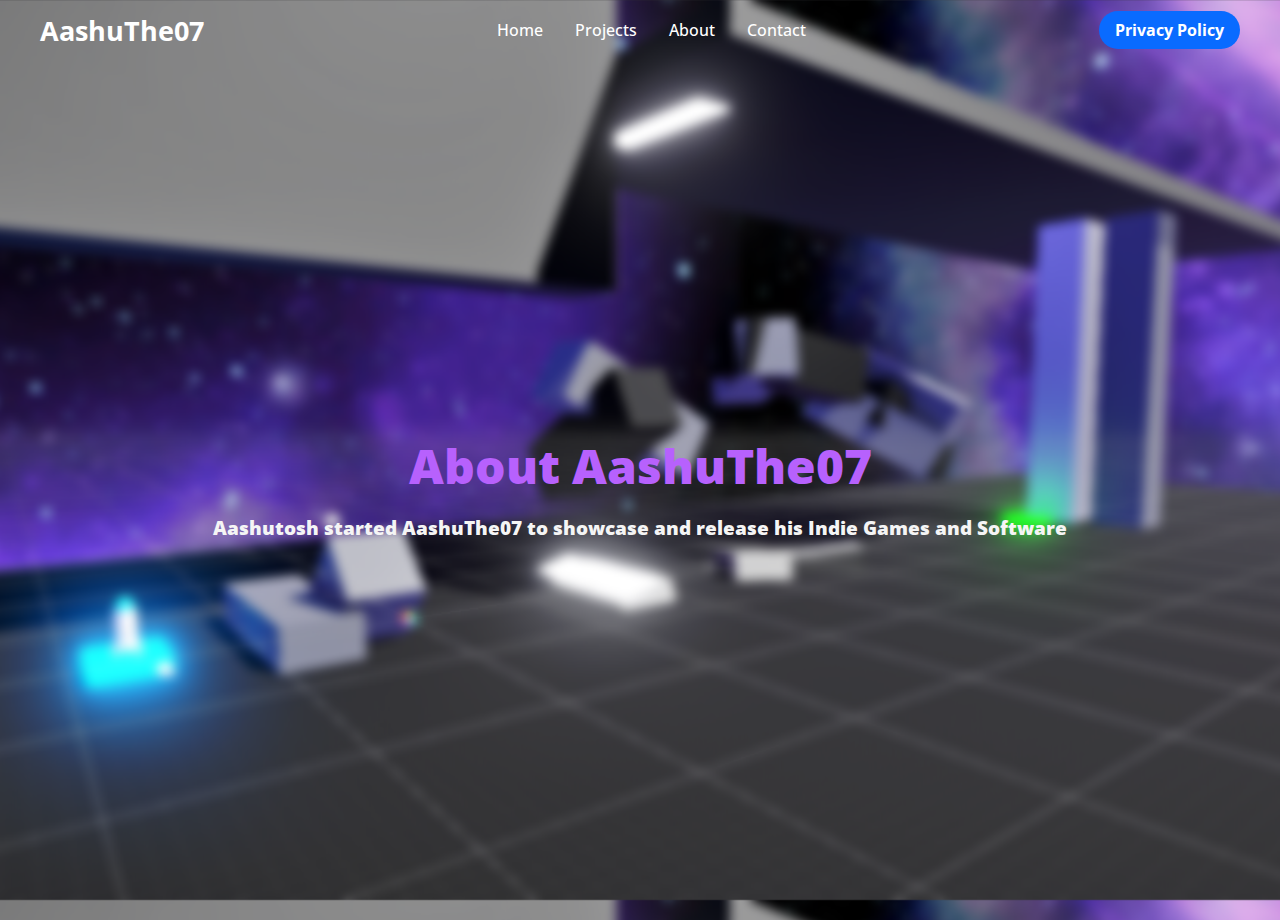
==== about.html @ 2e99ad09 "first commit" ====
<!DOCTYPE html>
<html lang="en">
<head>
    <meta charset="UTF-8">
    <meta http-equiv="X-UA-Compatible" content="IE=edge" />
    <meta name="viewport" content="width=device-width, initial-scale=1.0">
    <link rel="preconnect" href="https://fonts.googleapis.com">
    <link rel="preconnect" href="https://fonts.gstatic.com" crossorigin>
    <link href="https://fonts.googleapis.com/css2?family=Open+Sans:ital,wght@0,300..800;1,300..800&display=swap" rel="stylesheet">
    <link rel="stylesheet" href="https://cdnjs.cloudflare.com/ajax/libs/font-awesome/6.5.2/css/all.min.css" integrity="sha512-SnH5WK+bZxgPHs44uWIX+LLJAJ9/2PkPKZ5QiAj6Ta86w+fsb2TkcmfRyVX3pBnMFcV7oQPJkl9QevSCWr3W6A==" crossorigin="anonymous" referrerpolicy="no-referrer" />
    <link rel="stylesheet" href="style.css">
    <title>Home - AashuThe07</title>
</head>
<body>
    <header>
        <div class="navbar">
            <div class="logo"><a href="#">AashuThe07</a></div>
            <ul class="links">
                <li class="menu_btn"><a href="index.html">Home</a></li>
                <li class="menu_btn"><a href="#">Projects</a></li>
                <li class="menu_btn"><a href="about.html">About</a></li>
                <li class="menu_btn"><a href="#">Contact</a></li>
            </ul>
            <a href="#" class="action_btn">Privacy Policy</a>
            <div class="toggle_btn">
                <i class="fa-solid fa-bars"></i>
            </div>
        </div>
        <div class="dropdown_menu">
            <li class="menu_btn"><a href="index.html">Home</a></li>
            <li class="menu_btn"><a href="#">Projects</a></li>
            <li class="menu_btn"><a href="about.html">About</a></li>
            <li class="menu_btn"><a href="#">Contact</a></li>
            <li><a href="#" class="action_btn">Privacy Policy</a></li>
        </div>
    </header>

    <main>
        <section id="hero">
            <h1>About AashuThe07</h1>
            <p>Aashutosh started AashuThe07 to showcase and release his Indie Games and Software</p>
        </section>
    </main>

    <script>
        const toggleBtn = document.querySelector('.toggle_btn')
        const toggleBtnIcon = document.querySelector('.toggle_btn i')
        const dropDownMenu = document.querySelector('.dropdown_menu')

        toggleBtn.onclick = function () {
            dropDownMenu.classList.toggle('open')
            const isOpen = dropDownMenu.classList.contains('open')

            toggleBtnIcon.classList = isOpen
            ? 'fa-solid fa-xmark'
            : 'fa-solid fa-bars'
        }
    </script>
</body>
</html>
---- style.css ----
*{
    margin: 0;
    padding: 0;
    font-family: "Open Sans", sans-serif;
    font-optical-sizing: auto;
    font-weight: 500;
    font-style: normal;
    font-variation-settings:"wdth" 100;
}

body {
    height: 100vh;
    background-color: #000;
    background-image: url(./images/BlurredRocketGame.png);
    background-size: cover;
    background-position: center;
}

li {
    list-style: none;
}

a {
    text-decoration: none;
    color: #fff;
    font-size: 1rem;
}

a:hover{
    color: orange;
}

.menu_btn {
    text-decoration: none;
    color: #fff;
    font-size: 1rem;
    transition: scale 0.2s ease;
}

.menu_btn:hover {
    color: orange;
    scale: 1.1;
}

/* HEADER */
header{
    position: relative;
    padding: 0 2rem;
}

.navbar{
    width: 100%;
    height: 60px;
    max-width: 1200px;
    margin: 0 auto;
    display: flex;
    align-items: center;
    justify-content: space-between;
}

.navbar .logo a{
    font-size: 1.7rem;
    font-weight: bold;
}

.navbar .logo {
    text-decoration: none;
    color: #fff;
    font-size: 1rem;
    transition: scale 0.3s ease;
}

.navbar .logo:hover {
    color: orange;
    scale: 1.15;
}

.navbar .links{
    display: flex;
    gap: 2rem;
}

.navbar .toggle_btn{
    color: #fff;
    font-size: 1.5rem;
    cursor: pointer;
    display: none;
}

.action_btn{
    background-color: rgb(9, 107, 255);
    color: #fff;
    padding: 0.5rem 1rem;
    border: none;
    outline: none;
    border-radius: 20px;
    font-weight: bold;
    cursor: pointer;
    transition: scale 0.2s ease;
}

.action_btn:hover{
    scale: 1.05;
    color: #fff;
}

.action_btn:active{
    scale: 0.95;
}

.dropdown_menu{
    display: none;
    position: absolute;
    right: 2rem;
    top: 60px;
    height: 0;
    width: 300px;
    background: rgba(255, 255, 255, 0.1);
    backdrop-filter: blur(15px);
    border-radius: 10px;
    overflow: hidden;
    transition: height .2s cubic-bezier(0.175, 0.885, 0.32, 1.275);
}

.dropdown_menu.open {
    height: 240px;
}

.dropdown_menu li {
    padding: 0.7rem;
    display: flex;
    align-items: center;
    justify-content: center;
}

.dropdown_menu .action_btn {
    width: 80%;
    display: flex;
    justify-content: center;
}

section#hero {
    margin: 10px;
    padding: 5px;
    height: calc(100vh - 60px);
    display: flex;
    flex-direction: column;
    align-items: center;
    justify-content: center;
    text-align: center;
    color: #fff;
}

#hero h1 {
    font-size: 3rem;
    font-weight: 800;
    margin-bottom: 1rem;
    color: rgb(183, 97, 253);
}

#hero p {
    font-size: 1.2rem;
    font-weight: 800;
    margin-bottom: 1rem;
    color: whitesmoke;
}

/*RESPONSIVE*/
@media (max-width: 830px) {
    .navbar .links,
    .navbar .action_btn {
        display: none;
    }

    .navbar .toggle_btn {
        display: block;
    }

    .dropdown_menu {
        display: block;
    }
}

@media (max-width: 576px) {
    .dropdown_menu {
        left: 2rem;
        width: unset;
    }
}
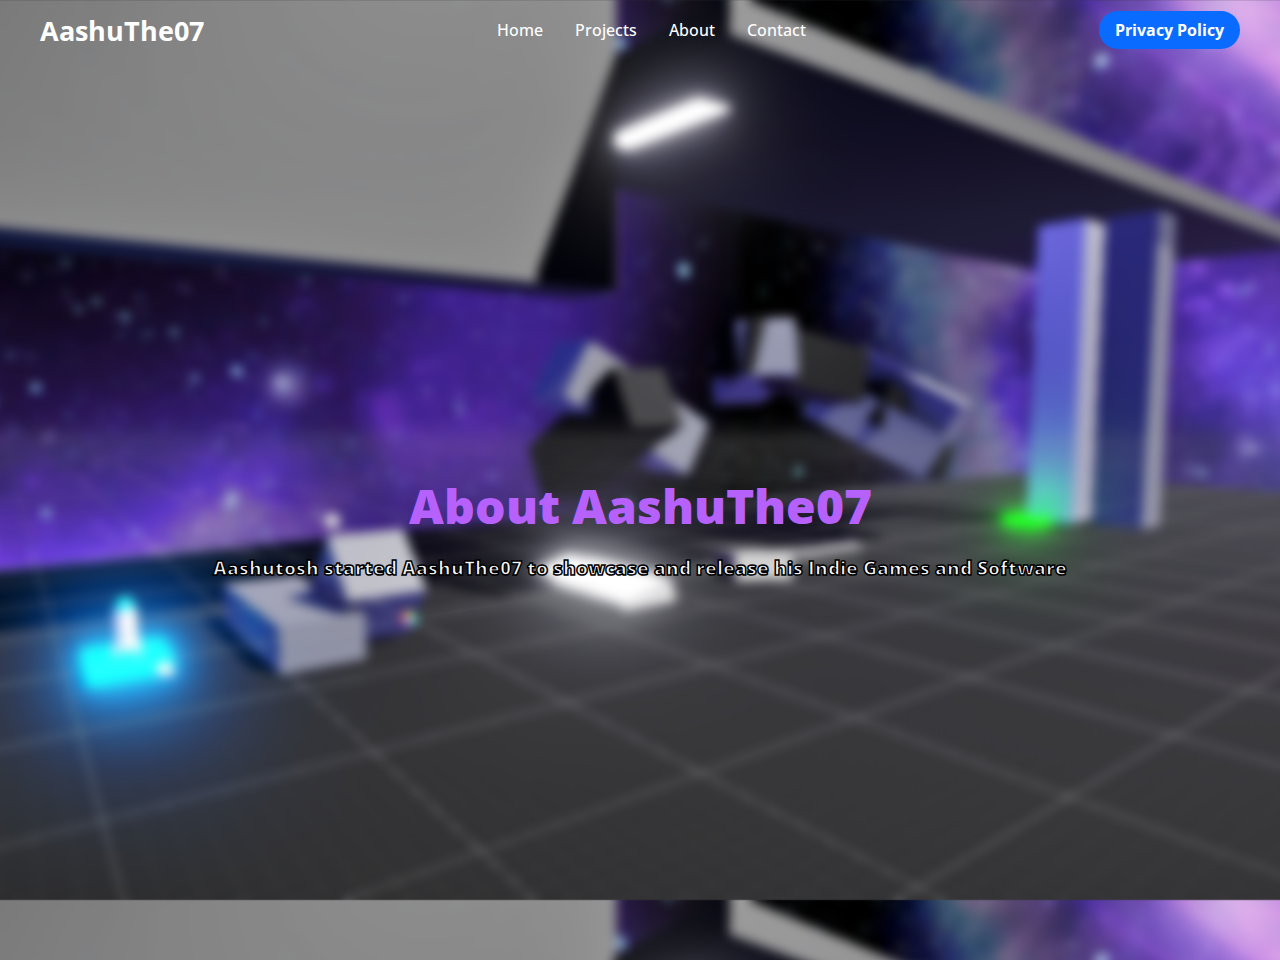
==== commit 690a9268: "Updated the project" ====
--- a/about.html
+++ b/about.html
@@ -9,29 +9,29 @@
     <link href="https://fonts.googleapis.com/css2?family=Open+Sans:ital,wght@0,300..800;1,300..800&display=swap" rel="stylesheet">
     <link rel="stylesheet" href="https://cdnjs.cloudflare.com/ajax/libs/font-awesome/6.5.2/css/all.min.css" integrity="sha512-SnH5WK+bZxgPHs44uWIX+LLJAJ9/2PkPKZ5QiAj6Ta86w+fsb2TkcmfRyVX3pBnMFcV7oQPJkl9QevSCWr3W6A==" crossorigin="anonymous" referrerpolicy="no-referrer" />
     <link rel="stylesheet" href="style.css">
-    <title>Home - AashuThe07</title>
+    <title>About - AashuThe07</title>
 </head>
 <body>
     <header>
         <div class="navbar">
-            <div class="logo"><a href="#">AashuThe07</a></div>
+            <div class="logo"><a href="index.html">AashuThe07</a></div>
             <ul class="links">
                 <li class="menu_btn"><a href="index.html">Home</a></li>
-                <li class="menu_btn"><a href="#">Projects</a></li>
+                <li class="menu_btn"><a href="projects.html">Projects</a></li>
                 <li class="menu_btn"><a href="about.html">About</a></li>
-                <li class="menu_btn"><a href="#">Contact</a></li>
+                <li class="menu_btn"><a href="contact.html">Contact</a></li>
             </ul>
-            <a href="#" class="action_btn">Privacy Policy</a>
+            <a href="https://sites.google.com/view/voidshooter/privacy-policy" class="action_btn">Privacy Policy</a>
             <div class="toggle_btn">
                 <i class="fa-solid fa-bars"></i>
             </div>
         </div>
         <div class="dropdown_menu">
             <li class="menu_btn"><a href="index.html">Home</a></li>
-            <li class="menu_btn"><a href="#">Projects</a></li>
+            <li class="menu_btn"><a href="projects.html">Projects</a></li>
             <li class="menu_btn"><a href="about.html">About</a></li>
-            <li class="menu_btn"><a href="#">Contact</a></li>
-            <li><a href="#" class="action_btn">Privacy Policy</a></li>
+            <li class="menu_btn"><a href="contact.html">Contact</a></li>
+            <li><a href="https://sites.google.com/view/voidshooter/privacy-policy!" class="action_btn">Privacy Policy</a></li>
         </div>
     </header>
 
--- a/style.css
+++ b/style.css
@@ -20,6 +20,13 @@
     list-style: none;
 }
 
+p {
+    font-size: large;
+    font-weight: 800;
+    -webkit-text-stroke-width: 1.5px;
+    -webkit-text-stroke-color: black;
+}
+
 a {
     text-decoration: none;
     color: #fff;
@@ -29,7 +36,11 @@
 a:hover{
     color: orange;
 }
-
+.GitLink {
+    text-decoration: none;
+    color: #fff;
+    font-size: 1.5rem;
+}
 .menu_btn {
     text-decoration: none;
     color: #fff;
@@ -40,6 +51,14 @@
 .menu_btn:hover {
     color: orange;
     scale: 1.1;
+}
+
+.buttonGrp {
+    display: flex;
+}
+
+.buttonGrp li {
+    margin: 5px;
 }
 
 /* HEADER */
@@ -139,8 +158,18 @@
     justify-content: center;
 }
 
+.carousel-item h2{
+    -webkit-text-stroke-width: 2px;
+    -webkit-text-stroke-color: black;
+}
+
+.carousel-item p{
+    -webkit-text-stroke-width: 1.5px;
+    -webkit-text-stroke-color: black;
+}
+
 section#hero {
-    margin: 10px;
+    margin: 50px;
     padding: 5px;
     height: calc(100vh - 60px);
     display: flex;
